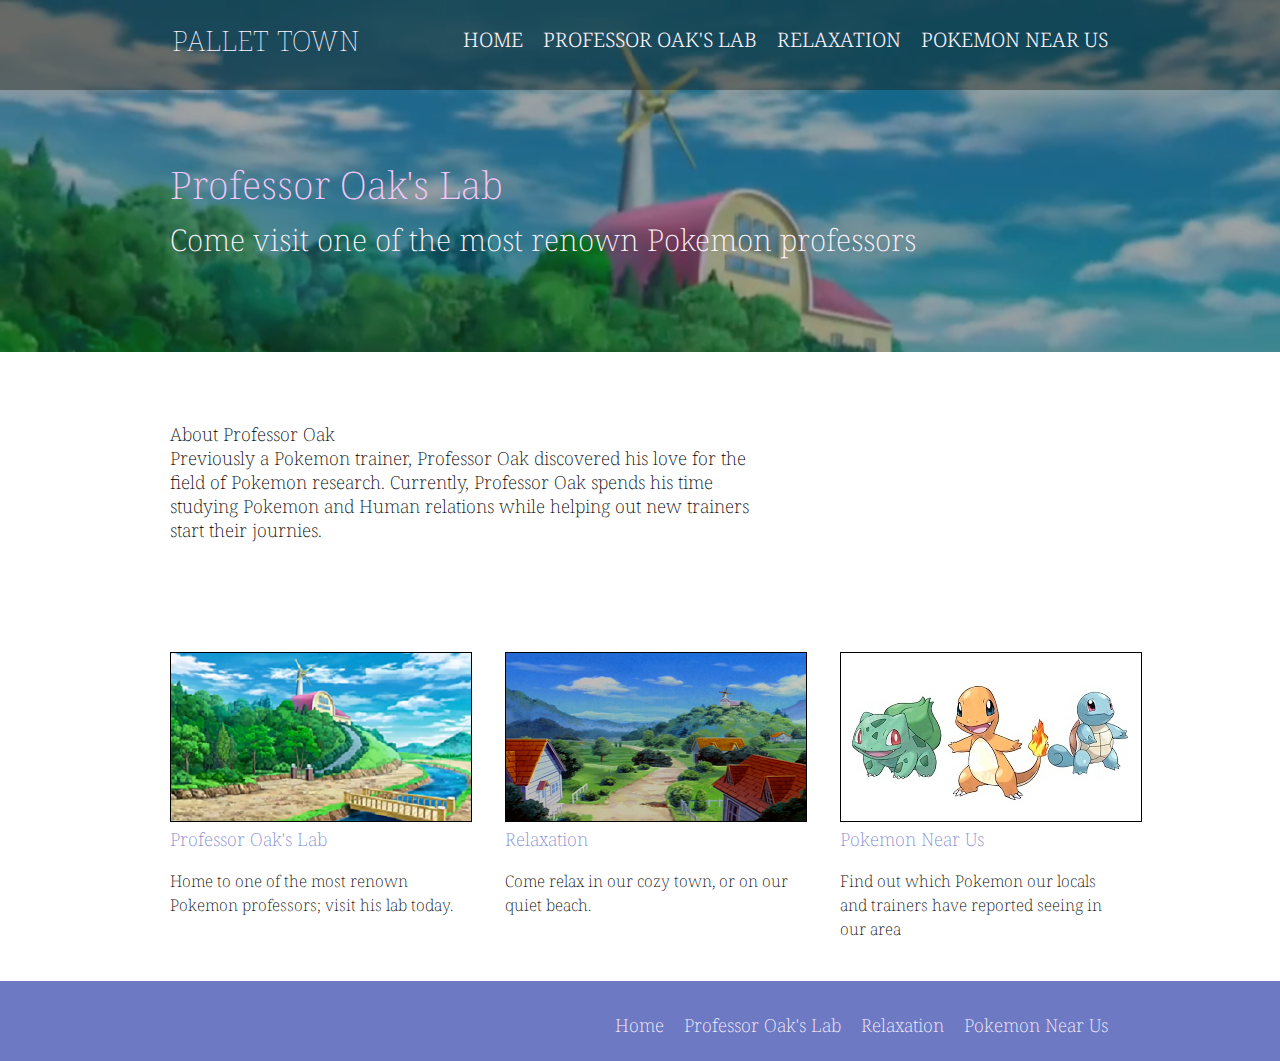
==== lab.html @ 62e63067 "Started Oak's lab page." ====
<!DOCTYPE html>


<html lang=en>
  <head>
    <meta charset='utf-8'>
    <link rel='stylesheet' href='assets/stylesheets/main.css'>
    <title>Pallet Town</title>
    <link rel="stylesheet" href="https://fonts.googleapis.com/css?family=Noto+Serif">

  </head>



  <body>
    <div class="oak-image">
      <div class='header-gradient'>
        <header class='container group'>
          <h1 class="logo">
              <a href='index.html'>Pallet Town</a>
          </h1>

          <nav class='nav primary-nav'>
            <ul>
              <li><a href='index.html'>Home </a></li><!--
              --><li><a href='lab.html'>Professor Oak's Lab</a></li><!--
              --><li><a href='relax.html'>Relaxation</a></li><!--
              --><li><a href='localpoke.html'>Pokemon Near Us</a></li>
            </ul>
          </nav>
      </div>
      </header>
      
      <div class='hero-gradient'>
        <section class='hero container'>
          <h2>Professor Oak's Lab</h2>
          <p> Come visit one of the most renown Pokemon professors
          </p>
        </section>
      </div>
    </div>

    <section class='row'>
      <div class='grid'>
        <section class='col-2-3'>
        <h3>About Professor Oak</h3>
        <p>Previously a Pokemon trainer, Professor Oak discovered his love for the field of Pokemon research. Currently, Professor Oak spends his time studying Pokemon and Human relations while helping out new trainers start their journies.</p>
      </section>
      </div>
    </section>

    <section class='row'>
      <div class='grid'>

        <!-- Professor Oak's lab-->

        <section class='teasers col-1-3'>
          <a href='lab.html'><img src='assets/images/Oaks_lab.png'></a>
          <h4> Professor Oak's Lab</h4>
          <p> Home to one of the most renown Pokemon professors; visit his lab today.</p>
        </section><!--

          Sight Seeing

        -->
        <section class='teasers col-1-3'>
          <a href='relax.html'><img src='assets/images/relax.png'></a>
          <h4> Relaxation </h4>
          <p> Come relax in our cozy town, or on our quiet beach.</p>
        </section><!--

          Pokemon Near Us

        -->
        <section class='teasers col-1-3'>
          <a href='localpoke.html'><img src='assets/images/pokemon.jpg'></a>
          <h4> Pokemon Near Us</h4>
          <p> Find out which Pokemon our locals and trainers have reported seeing in our area</p>
        </section>
      </div>
    </section>
    <footer class='container group'>
      <nav class="nav primary-footer">
        <ul>
            <li><a href='index.html'>Home </a></li><!--
            --><li><a href='lab.html'>Professor Oak's Lab</a></li><!--
            --><li><a href='relax.html'>Relaxation</a></li><!--
            --><li><a href='localpoke.html'>Pokemon Near Us</a></li>
        </ul>
      </nav>  
    </footer>

  </body>



</html>
---- assets/stylesheets/main.css ----
/* http://meyerweb.com/eric/tools/css/reset/ 
   v2.0 | 20110126
   License: none (public domain)
*/

html, body, div, span, applet, object, iframe,
h1, h2, h3, h4, h5, h6, p, blockquote, pre,
a, abbr, acronym, address, big, cite, code,
del, dfn, em, img, ins, kbd, q, s, samp,
small, strike, strong, sub, sup, tt, var,
b, u, i, center,
dl, dt, dd, ol, ul, li,
fieldset, form, label, legend,
table, caption, tbody, tfoot, thead, tr, th, td,
article, aside, canvas, details, embed, 
figure, figcaption, footer, header, hgroup, 
menu, nav, output, ruby, section, summary,
time, mark, audio, video {
	margin: 0;
	padding: 0;
	border: 0;
	font-size: 100%;
	font: inherit;
	vertical-align: baseline;
}
/* HTML5 display-role reset for older browsers */
article, aside, details, figcaption, figure, 
footer, header, hgroup, menu, nav, section {
	display: block;
}
body {
	line-height: 1;
}
ol, ul {
	list-style: none;
}
blockquote, q {
	quotes: none;
}
blockquote:before, blockquote:after,
q:before, q:after {
	content: '';
	content: none;
}
table {
	border-collapse: collapse;
	border-spacing: 0;
}

/*
  ==========================================
  Grid
  ==========================================
*/

*,
*:before,
*:after {
  -webkit-box-sizing: border-box;
     -moz-box-sizing: border-box;
          box-sizing: border-box;
}

.container {
  margin: 0 auto;
  padding-left: 32px;
  padding-right: 32px;
  width: 1000px;
}

/*
	==========================================
	Clearfix
  ==========================================
*/
.group:before,
.group:after {
	content: '';
	display: table;
}

.group:after {
	clear:both;
}

.group {
	clear:both;
	*zoom: 1;
}
/*
  ==========================================
  Typography
  ==========================================
*/

h1, h2, h4, p {
	margin-bottom: 18px;
}



/*
  ==========================================
	Header/Logo
  ==========================================
*/

.logo {
	/*border-top: 5px solid #6E79C3;*/
	float: left;
	font-size: 28px;
	font-weight: 100;
	letter-spacing: .1px;
	line-height: 24px;
	padding: 28px 0 20px 0;
	text-transform: uppercase;
}

.primary-nav {
	font-size: 20px;
	font-weight: 300;
	text-transform: uppercase;
	float: right;
	padding: 28px 0 20px 0;


}
.header-gradient {
	background-color: #191b16;
	background-color: rgba(25, 27, 22, 0.65);
}

.pal-image {
	background: url('../images/Pallet_Town_Banner.png') no-repeat;
	background-size: cover;
}

.oak-image {
	background: url('../images/Oak_Banner.png')
	no-repeat;
	background-size: cover;
}


/*
  ==========================================
	Nav
  ==========================================
*/

.nav {
	text-align: right;
	
}

.nav li {
	display: inline-block;
	margin: 0 10px;
	vertical-align: top;
}

.nav li:last-child {
	margin-right: 0;
}

/*
  ==========================================
	Hero
  ==========================================
*/

.hero {
	color: #fef4ff;
	line-height: 38px;
	padding: 75px 30px 75px 30px;
	text-align: left;

}

.hero-gradient {
	background-color: #191b16;
	background-color: rgba(25, 27, 22, 0.40);
}

.hero h2 {
	color: #f3c8f7;
	font-size: 38px;
}

.hero p {
	font-size: 30px;
	
}

/*
  ==========================================
	Custom Styles
  ==========================================
*/
body {
	background: #6E79C3;
	font: 200 18px/24px 'Noto Serif', 'Helvetica Neue', Helvetica, Arial, sans-serif;
}

h4 {
	font-size: 18px;
	color: #818bd1;
}

.teasers p {
	font-size: 16px;
}

.teasers img {
	border: 1px solid black;
}


/*
  ==========================================
	Links
  ==========================================
*/

a {
	color: #fef4ff;
	text-decoration: none;
}

a:hover {
	color: #f3c8f7;
}

/*
  ==========================================
	Row sections
  ==========================================
*/

.row {
	min-width: 1000px;
}

.row {
	background: #fff;
	padding: 70px 0 22px 0;
	margin: 0 auto;
}

/*
  ==========================================
	Three Columns
  ==========================================
*/

.col-1-3 {
	width: 33%;
}

.col-2-3 {
	width: 66%;
}

.col-1-3, .col-2-3 {
	display: inline-block;
	vertical-align: top;
	padding-left: 30px;
	padding-right: 15px;
}

.grid {
	margin: 0 auto;
	width: 1000px;
}


/*
  ==========================================
	Footer
  ==========================================
*/

.primary-footer {
	padding: 32px 0 24px 0;
}
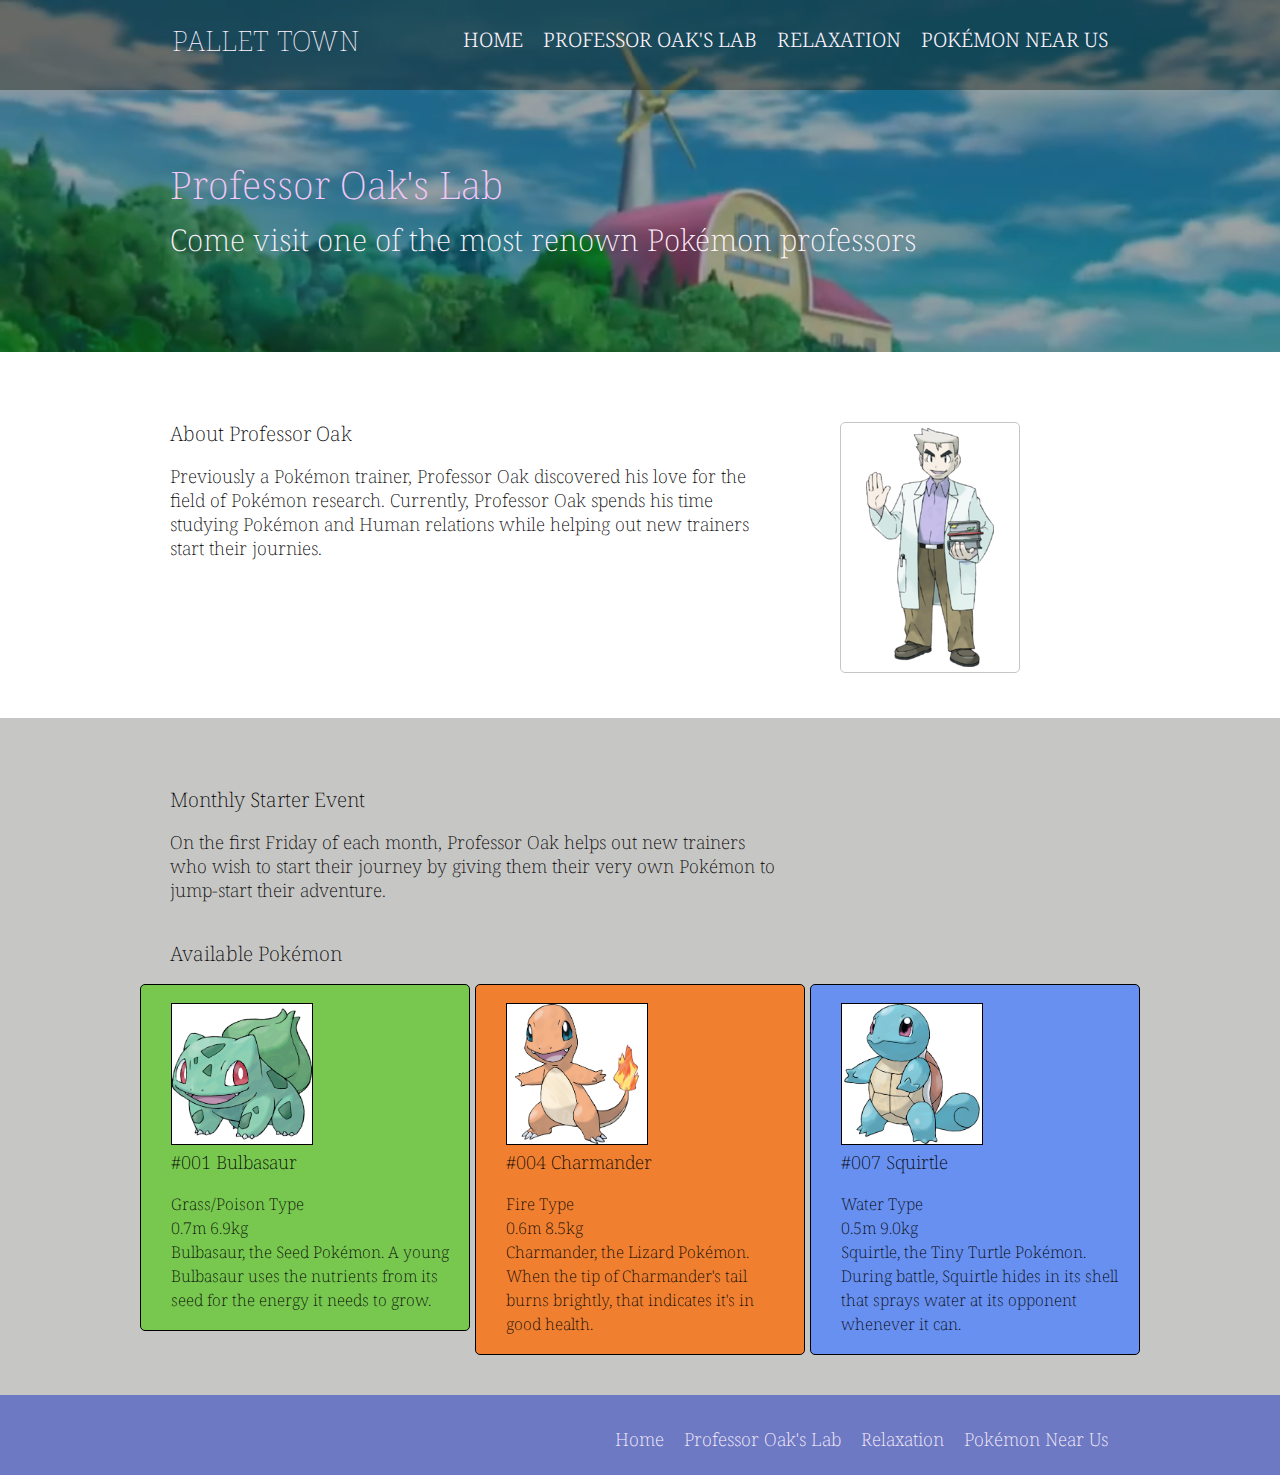
==== commit 4032eccc: "Finished starter event, and styles." ====
--- a/lab.html
+++ b/lab.html
@@ -25,7 +25,7 @@
               <li><a href='index.html'>Home </a></li><!--
               --><li><a href='lab.html'>Professor Oak's Lab</a></li><!--
               --><li><a href='relax.html'>Relaxation</a></li><!--
-              --><li><a href='localpoke.html'>Pokemon Near Us</a></li>
+              --><li><a href='localpoke.html'>Pokémon Near Us</a></li>
             </ul>
           </nav>
       </div>
@@ -34,7 +34,7 @@
       <div class='hero-gradient'>
         <section class='hero container'>
           <h2>Professor Oak's Lab</h2>
-          <p> Come visit one of the most renown Pokemon professors
+          <p> Come visit one of the most renown Pokémon professors
           </p>
         </section>
       </div>
@@ -42,40 +42,59 @@
 
     <section class='row'>
       <div class='grid'>
-        <section class='col-2-3'>
-        <h3>About Professor Oak</h3>
-        <p>Previously a Pokemon trainer, Professor Oak discovered his love for the field of Pokemon research. Currently, Professor Oak spends his time studying Pokemon and Human relations while helping out new trainers start their journies.</p>
-      </section>
+        <section class='col-2-3 oak-summ'>
+          <h3>About Professor Oak</h3>
+          <p>Previously a Pokémon trainer, Professor Oak discovered his love for the field of Pokémon research. Currently, Professor Oak spends his time studying Pokémon and Human relations while helping out new trainers start their journies.</p>
+        </section>
+        <section class='col-1-3 oak-profile'>
+          <img class='oak' src='assets/images/Oak.png'>
+        </section>
+
       </div>
     </section>
 
-    <section class='row'>
+    <section class='row-alt'>
       <div class='grid'>
 
-        <!-- Professor Oak's lab-->
+        <section class='starter-event col-2-3'>
+          <h3>Monthly Starter Event</h3>
+          <p>
+            On the first Friday of each month, Professor Oak helps out new trainers who wish to start their journey by giving them their very own Pokémon to jump-start their adventure.
+          </p>
+          <h3 class='announcement'>Available Pokémon</h3>
+        </section>
+        <!-- Bulbasaur-->
 
-        <section class='teasers col-1-3'>
-          <a href='lab.html'><img src='assets/images/Oaks_lab.png'></a>
-          <h4> Professor Oak's Lab</h4>
-          <p> Home to one of the most renown Pokemon professors; visit his lab today.</p>
+        <section class='bulb-card teasers col-1-3'>
+          <img class='poke-image' src='assets/images/bulbasaur.png'>
+          <h4> #001 Bulbasaur</h4>
+          <p> Grass/Poison Type<br>
+              0.7m 6.9kg <br>
+              Bulbasaur, the Seed Pokémon. A young Bulbasaur uses the nutrients from its seed for the energy it needs to grow.</p>
         </section><!--
 
-          Sight Seeing
+          Charmander
 
         -->
-        <section class='teasers col-1-3'>
-          <a href='relax.html'><img src='assets/images/relax.png'></a>
-          <h4> Relaxation </h4>
-          <p> Come relax in our cozy town, or on our quiet beach.</p>
+        <section class='char-card teasers col-1-3'>
+          <img class='poke-image' src='assets/images/charmander.png'>
+          <h4> #004 Charmander </h4>
+          <p> Fire Type <br>
+              0.6m 8.5kg<br>
+              Charmander, the Lizard Pokémon. When the tip of Charmander's tail burns brightly, that indicates it's in good health.
+              </p>
         </section><!--
 
-          Pokemon Near Us
+          Squirtle
 
         -->
-        <section class='teasers col-1-3'>
-          <a href='localpoke.html'><img src='assets/images/pokemon.jpg'></a>
-          <h4> Pokemon Near Us</h4>
-          <p> Find out which Pokemon our locals and trainers have reported seeing in our area</p>
+        <section class='squirt-card teasers col-1-3'>
+          <img class='poke-image'
+          src='assets/images/squirtle.png'>
+          <h4> #007 Squirtle</h4>
+          <p> Water Type<br>
+              0.5m 9.0kg<br>
+              Squirtle, the Tiny Turtle Pokémon. During battle, Squirtle hides in its shell that sprays water at its opponent whenever it can.</p>
         </section>
       </div>
     </section>
@@ -85,7 +104,7 @@
             <li><a href='index.html'>Home </a></li><!--
             --><li><a href='lab.html'>Professor Oak's Lab</a></li><!--
             --><li><a href='relax.html'>Relaxation</a></li><!--
-            --><li><a href='localpoke.html'>Pokemon Near Us</a></li>
+            --><li><a href='localpoke.html'>Pokémon Near Us</a></li>
         </ul>
       </nav>  
     </footer>
--- a/assets/stylesheets/main.css
+++ b/assets/stylesheets/main.css
@@ -93,7 +93,7 @@
   ==========================================
 */
 
-h1, h2, h4, p {
+h1, h2, h3, h4, p {
 	margin-bottom: 18px;
 }
 
@@ -207,6 +207,10 @@
 	color: #818bd1;
 }
 
+h3 {
+	font-size: 20px;
+}
+
 .teasers p {
 	font-size: 16px;
 }
@@ -243,10 +247,15 @@
 
 .row {
 	background: #fff;
-	padding: 70px 0 22px 0;
+	padding: 70px 0 40px 0;
 	margin: 0 auto;
 }
 
+.row-alt {
+	background: #c6c6c4;
+	padding: 70px 0 40px 0;
+	margin: 0 auto;
+}
 /*
   ==========================================
 	Three Columns
@@ -271,6 +280,7 @@
 .grid {
 	margin: 0 auto;
 	width: 1000px;
+	/*display: flex; */
 }
 
 
@@ -282,4 +292,70 @@
 
 .primary-footer {
 	padding: 32px 0 24px 0;
+}
+
+
+
+/*
+  ==========================================
+	Lab
+  ==========================================
+*/
+
+.oak-summ {
+	
+	display: inline-block;
+	position: relative;
+	vertical-align: middle;
+}
+
+.oak {
+	padding: 5px 25px 5px 25px;
+	border: solid 1px #c6c6c4;
+	border-radius: 5px;
+	margin-left: 5px;
+}
+
+.starter-event {
+	display: block;
+}
+
+.announcement {
+	margin-top: 40px;
+}
+
+.bulb-card {
+	border: solid 1px black;
+	border-radius: 5px;
+	background-color: #78C850;
+}
+
+.char-card {
+	border: solid 1px black;
+	border-radius: 5px;
+	background-color: #F08030;
+}
+
+.squirt-card {
+	border: solid 1px black;
+	border-radius: 5px;
+	background-color: #6890F0;
+}
+
+.poke-image {
+	margin-top: 18px;
+	width: 50%;
+	height: auto;
+	background-color: #fff;
+}
+
+.bulb-card h4{
+	color: black;
+}
+
+.char-card h4{
+	color: black;
+}
+.squirt-card h4{
+	color: black;
 }